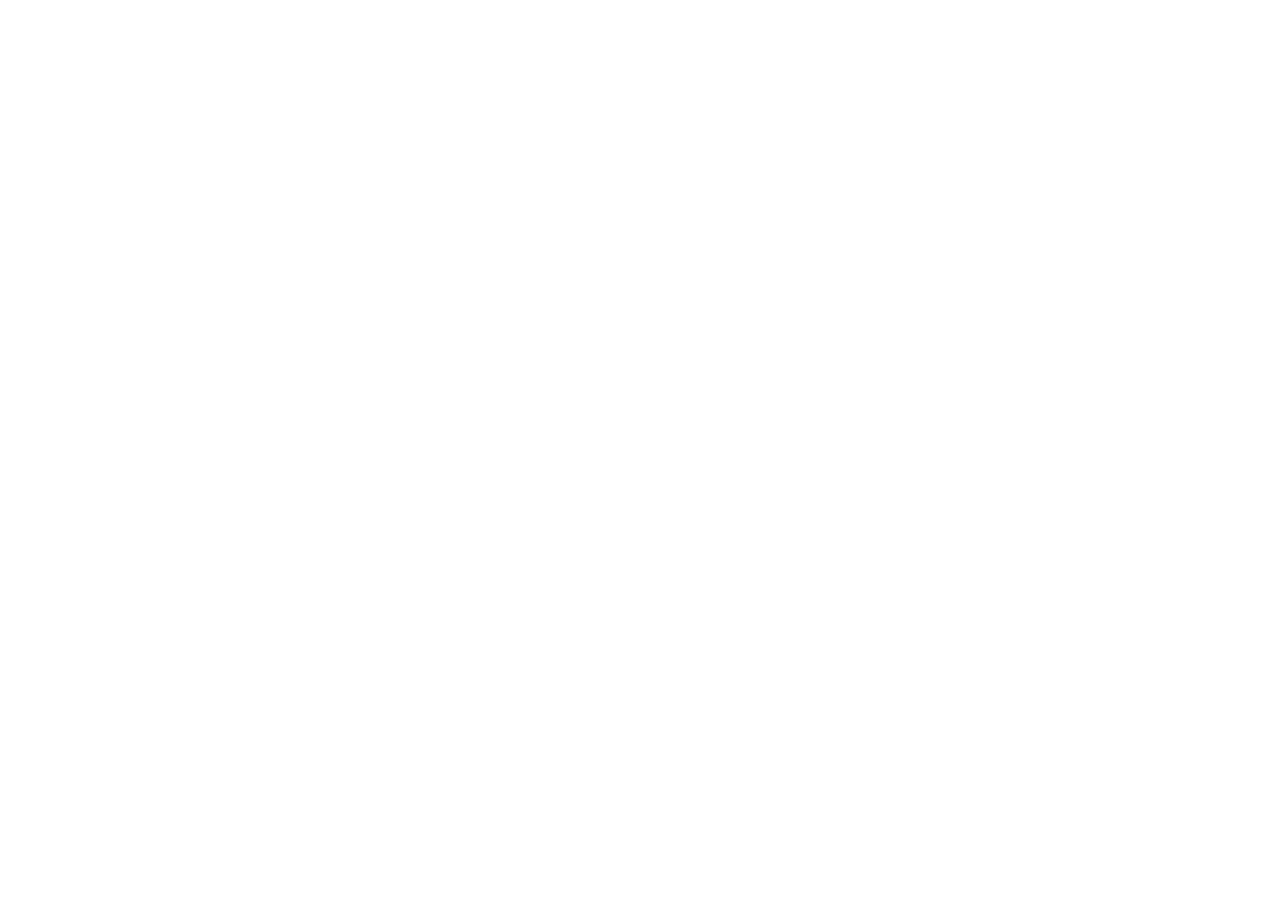
==== index.html @ 0917cd40 "live" ====
<!DOCTYPE html>
<html>

<head>
  <meta charset="UTF-8">
  <meta name="viewport" content="width=device-width, initial-scale=1">
  <link rel="stylesheet" href="new.css">
  <title>practicle</title>
</head>

<body>
  
  
 
   

   

    
 
  
  <section id="p1">
    

      <div class="box1">
        
        <a href="https://poki.com/"><img src="images3/game1.png" alt="" ></a>
        
      </div>
      
      

      <div class="box2">
        
        <a href="https://www.crazygames.com/"><img src="images3/game2.png" alt=""></a>
        
      </div>
      
      


      <div class="box3">
        
        <a href="https://www.bgames.com/"><img src="images3/game3.png" alt=""></a>
        
      </div>
      


      <div class="box4">
        
        <a href="https://www.agame.com/"><img src="images3/game4.png" alt=""></a>
        
      </div>
      
        <div class="box5">
          
          <a href="https://www.cartoonnetworkhq.com/games"><img src="images3/game5.png" alt=""></a>
        
      </div>

        
  <div class="box7">
        
        <a href="https://www.miniclip.com/"><img src="images3/game7.png" alt=""></a>
        
          </div>
          
  <div class="box8">
    
    <a href="https://yandex.com/games/"><img src="images3/game8.png" alt=""></a>
          
            </div>
            
  <div class="box9">
            
            <a href="https://www.king.com/games"><img src="images3/game9.png" alt=""></a>
              </div>

  <div class="box10">
 
 <a href="https://store.epicgames.com/en-US/"><img src="images3/game10.png" alt=""></a>
   </div>
   
  <div class="box11">
    
    <a href="https://www.kiloo.com/"><img src="images3/game11.png" alt=""></a>
   
     </div>
     
  <div class="box12">
    
    <a href="https://www.funbrain.com/games"><img src="images3/game12.png" alt=""></a>
     
       </div>
       
  <div class="box13">
    
    <a href="https://gameforge.com/en-US/littlegames/online-games/"><img src="images3/game13.png" alt=""></a>
       
         </div>
         
         
  <div class="box14">
    
    <a href="https://www.education.com/games/"><img src="images3/game14.png" alt=""></a>
              
                </div>
                
                
  <div class="box15">
    
    <a href="https://games.dailymail.co.uk/"><img src="images3/game15.png" alt=""></a>
      
        </div>
  <div class="box16">
    
    <a href="https://m.kolagames.com/"><img src="images3/game6.png" alt=""><h1></a>
        
          </div>
          
 
        
    
  </section>
  
 
    
    
  
  
    <div class="botombar">
  
        <a href="new1.html"><img src="images3/game.png" alt=""></a>
    </div>
    
 
 

 
</body>


</html>
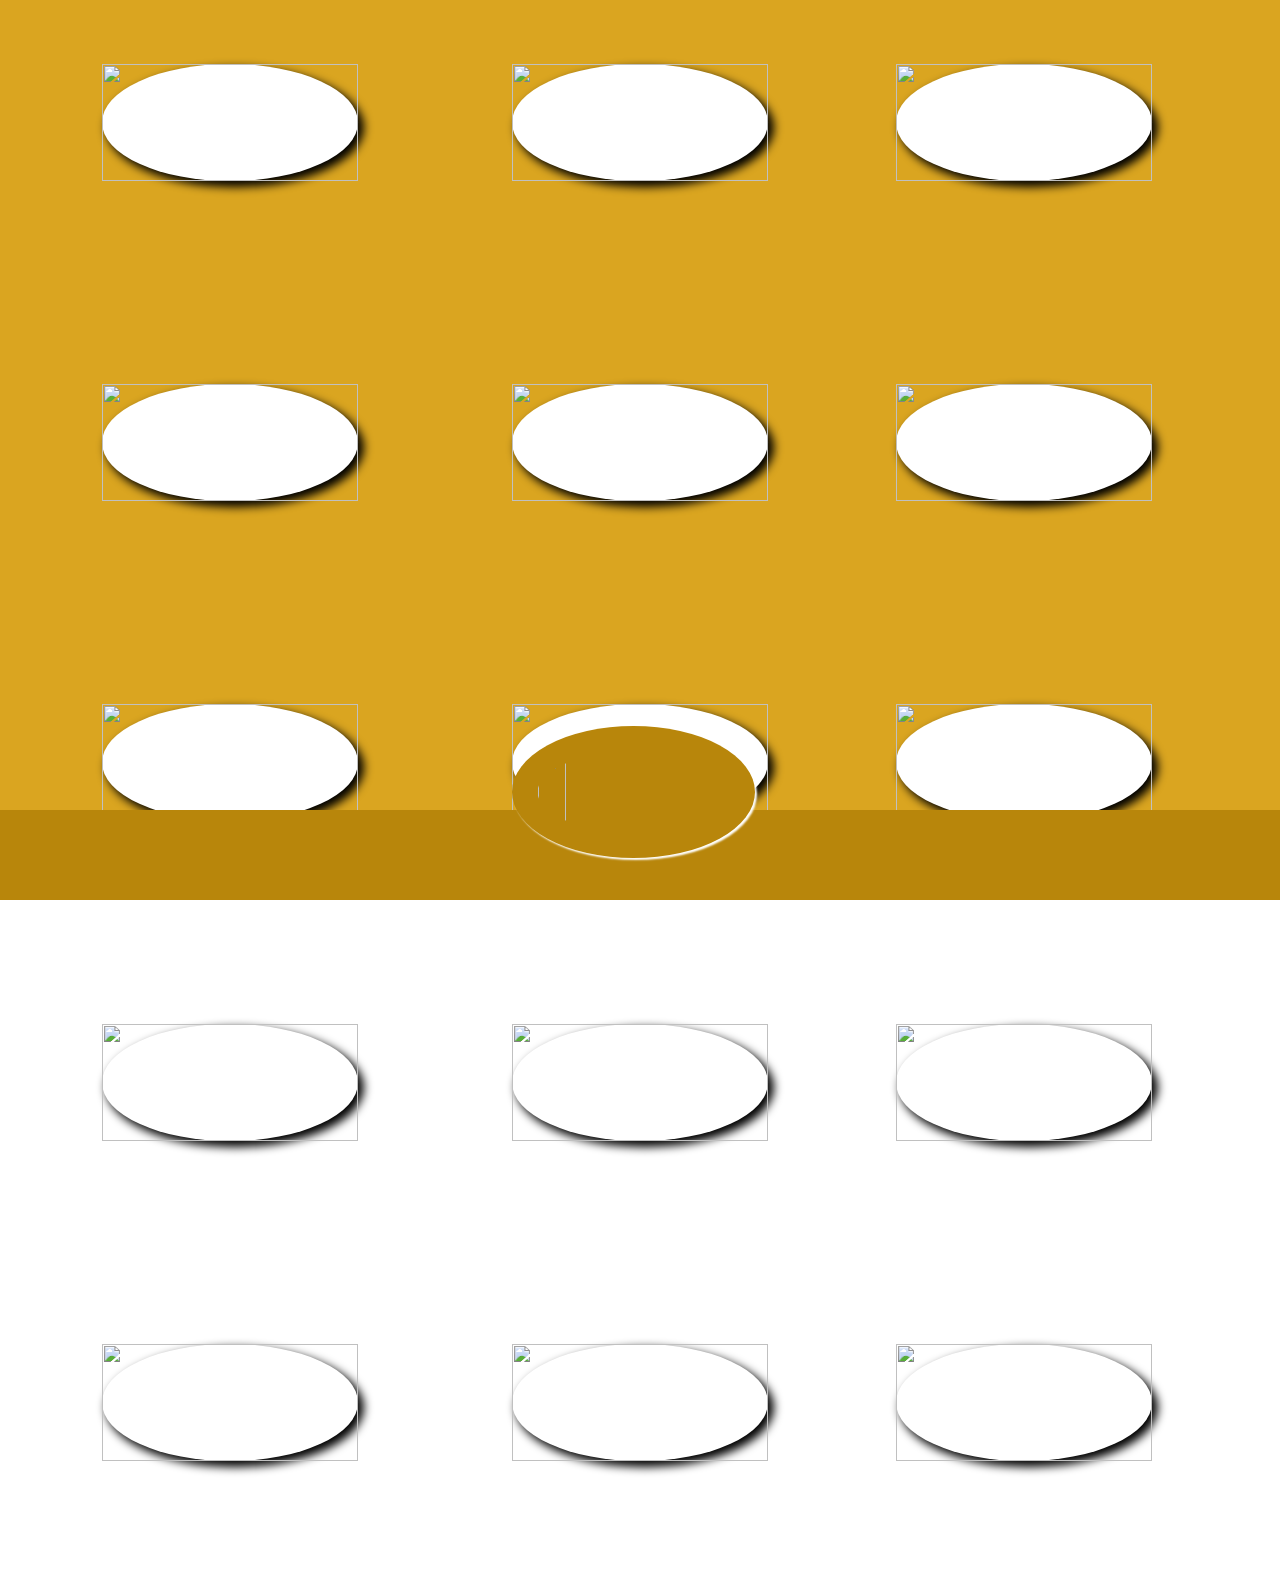
==== commit 1ed7f8c5: "fgb" ====
--- a/index.html
+++ b/index.html
@@ -4,8 +4,8 @@
 <head>
   <meta charset="UTF-8">
   <meta name="viewport" content="width=device-width, initial-scale=1">
-  <link rel="stylesheet" href="new.css">
-  <title>practicle</title>
+  <link rel="stylesheet" href="style.css">
+  <title>Gameshow</title>
 </head>
 
 <body>
--- a/style.css
+++ b/style.css
@@ -0,0 +1,475 @@
+
+ *{
+  
+  width: 100%;
+  height: 100%;
+  margin: 0%;
+}
+
+
+#p1{
+  
+  width: 100%;
+  height: 100%;
+  background-color: goldenrod;
+  
+}
+
+.box1{
+  
+  width: 20%;
+  height: 13%;
+  border-radius: 50%;
+  box-shadow: 5px 5px 10px 1px black;
+  background: white;
+  position: absolute;
+  margin-left: 8%;
+  margin-top: 5%;
+}
+
+ .box1:hover{
+  
+   background: gold;
+   margin-left: 400%;
+   transition: 0.5s linear;
+  
+  
+  
+}
+
+ 
+ 
+
+.box2{
+  
+  width: 20%;
+  height: 13%;
+  border-radius: 50%;
+  box-shadow: 5px 5px 10px 1px black;
+  background: white;
+  position: absolute;
+  margin-left: 40%;
+  margin-top: 5%;
+}
+ .box2:hover{
+  
+   background: gold;
+   margin-left: 400%;
+   transition: 0.5s linear;
+  
+  
+  
+}
+
+
+.box3{
+  
+  width: 20%;
+  height: 13%;
+  border-radius: 50%;
+  box-shadow: 5px 5px 10px 1px black;
+  background: white;
+  position: absolute;
+  margin-left: 70%;
+  margin-top: 5%;
+}
+
+ .box3:hover{
+  
+   background: gold;
+   margin-left: 400%;
+   transition: 0.5s linear;
+  
+  
+  
+}
+
+
+.box4 {
+ 
+   width: 20%;
+   height: 13%;
+   box-shadow: 5px 5px 10px 1px black;
+   border-radius: 50%;
+   background: white;
+   position: absolute;
+   margin-left: 8%;
+   margin-top: 30%;
+ }
+ 
+ .box4:hover{
+  
+   background: gold;
+   margin-left: 400%;
+   transition: 0.5s linear;
+  
+  
+  
+}
+
+ 
+ .box5 {
+ 
+   width: 20%;
+   height: 13%;
+   border-radius: 50%;
+  box-shadow: 5px 5px 10px 1px black;
+   background: white;
+   position: absolute;
+   margin-left: 40%;
+   margin-top: 30%;
+ }
+ 
+ .box5:hover{
+  
+   background: gold;
+   margin-left: 400%;
+   transition: 0.5s linear;
+  
+  
+  
+}
+
+ 
+.box6 {
+ 
+   width: 20%;
+   height: 13%;
+   border-radius: 50%;
+  box-shadow: 5px 5px 10px 1px black;
+   background: white;
+   position: absolute;
+   margin-left: 70%;
+   margin-top: 30%;
+ }
+ 
+ .box6:hover{
+  
+   background: gold;
+   margin-left: 400%;
+   transition: 0.5s linear;
+  
+  
+  
+}
+
+ 
+
+.box7 {
+ 
+   width: 20%;
+   height: 13%;
+  box-shadow: 5px 5px 10px 1px black;
+   border-radius: 50%;
+   background: white;
+   position: absolute;
+   margin-left: 70%;
+   margin-top: 55%;
+ }
+ 
+ .box7:hover{
+  
+   background: gold;
+   margin-left: 400%;
+   transition: 0.5s linear;
+  
+  
+  
+}
+
+
+.box8 {
+ 
+   width: 20%;
+   height: 13%;
+   border-radius: 50%;
+  box-shadow: 5px 5px 10px 1px black;
+   background: white;
+   position: absolute;
+   margin-left: 70%;
+   margin-top: 80%;
+ }
+ 
+ .box8:hover{
+  
+   background: gold;
+   margin-left: 400%;
+   transition: 0.5s linear;
+  
+  
+  
+}
+
+
+.box9 {
+ 
+   width: 20%;
+   height: 13%;
+   border-radius: 50%;
+  box-shadow: 5px 5px 10px 1px black;
+   background: white;
+   position: absolute;
+   margin-left: 70%;
+   margin-top: 105%;
+ }
+ 
+ .box9:hover{
+  
+   background: gold;
+   margin-left: 400%;
+   transition: 0.5s linear;
+  
+  
+  
+}
+
+
+.box10 {
+ 
+   width: 20%;
+   height: 13%;
+   border-radius: 50%;
+   background: white;
+  box-shadow: 5px 5px 10px 1px black;
+   position: absolute;
+   margin-left: 8%;
+   margin-top: 55%;
+ }
+ 
+ .box10:hover{
+  
+   background: gold;
+   margin-left: 400%;
+   transition: 0.5s linear;
+  
+  
+  
+}
+
+
+.box11 {
+ 
+   width: 20%;
+   height: 13%;
+   border-radius: 50%;
+  box-shadow: 5px 5px 10px 1px black;
+   background: white;
+   position: absolute;
+   margin-left: 70%;
+   margin-top: 30%;
+ }
+ 
+ .box11:hover{
+  
+   background: gold;
+   margin-left: 400%;
+   transition: 0.5s linear;
+  
+  
+  
+}
+
+
+.box12 {
+ 
+   width: 20%;
+   height: 13%;
+  box-shadow: 5px 5px 10px 1px black;
+   border-radius: 50%;
+   background: white;
+   position: absolute;
+   margin-left: 8%;
+   margin-top: 80%;
+ }
+ .box12:hover{
+  
+   background: gold;
+   margin-left: 400%;
+   transition: 0.5s linear;
+  
+  
+  
+}
+
+ 
+ 
+.box13 {
+ 
+   width: 20%;
+   height: 13%;
+  box-shadow: 5px 5px 10px 1px black;
+   border-radius: 50%;
+   background: white;
+   position: absolute;
+   margin-left: 8%;
+   margin-top: 105%;
+ }
+ 
+ .box13:hover{
+  
+   background: gold;
+   margin-left: 400%;
+   transition: 0.5s linear;
+  
+  
+  
+}
+
+ 
+
+ 
+.box14 {
+ 
+   width: 20%;
+   height: 13%;
+   border-radius: 50%;
+  box-shadow: 5px 5px 10px 1px black;
+   background: white;
+   position: absolute;
+   margin-left: 40%;
+   margin-top: 55%;
+ }
+ 
+ .box14:hover{
+  
+   background: gold;
+   margin-left: 400%;
+   transition: 0.5s linear;
+  
+  
+  
+}
+
+
+ 
+.box15 {
+ 
+   width: 20%;
+   height: 13%;
+   border-radius: 50%;
+  box-shadow: 5px 5px 10px 1px black;
+   background: white;
+   position: absolute;
+   margin-left: 40%;
+   margin-top: 80%;
+ }
+ 
+  .box15:hover{
+  
+   background: gold;
+   margin-left: 400%;
+   transition: 0.5s linear;
+  
+  
+  
+}
+
+
+.box16 {
+ 
+   width: 20%;
+   height: 13%;
+   border-radius: 50%;
+  box-shadow: 5px 5px 10px 1px black;
+   background: white;
+   position: absolute;
+   margin-left: 40%;
+   margin-top: 105%;
+ }
+
+ .box16:hover{
+  
+   background: gold;
+   margin-left: 400%;
+   transition: 0.5s linear;
+  
+  
+  
+}
+
+
+
+
+.botombar{
+  
+  width: 100%;
+  height: 10%;
+  background: darkgoldenrod;
+  position: fixed;
+  top: 90%;
+ 
+ 
+}
+
+.botombar a{
+  
+margin-left: 40%;
+font-size: 20px;
+text-decoration: none;
+color: white;
+position: absolute;
+font-weight: bolder;
+top: 20%;
+}
+
+
+
+.botombar img{
+  
+  width: 15%;
+  height: 90%;
+margin-left: 4%;
+font-size: 20px;
+text-decoration: none;
+color: black;
+background: white;
+padding: 2%;
+border-radius: 50%;
+position: absolute;
+font-weight: bolder;
+margin-top: -8%;
+}
+
+
+
+
+.botombar a{
+  
+margin-left: 35%;
+font-size: 20px;
+text-decoration: none;
+color: black;
+position: absolute;
+font-weight: bolder;
+top: 20%;
+}
+
+.botombar img{
+  
+  width: 15%;
+  height: 90%;
+margin-left: 5%;
+font-size: 20px;
+text-decoration: none;
+color: black;
+background: darkgoldenrod;
+padding: 2%;
+border-radius: 50%;
+box-shadow: 2px 2px 2px 0px white;
+position: absolute;
+font-weight: bolder;
+margin-top: -8%;
+}
+
+.botombar img:hover{
+  
+  width: 15%;
+  height: 90%;
+  margin-left: 0%;
+  padding: 5%;
+  background: white;
+  transition: 0.5s linear;
+  
+}
+
+
